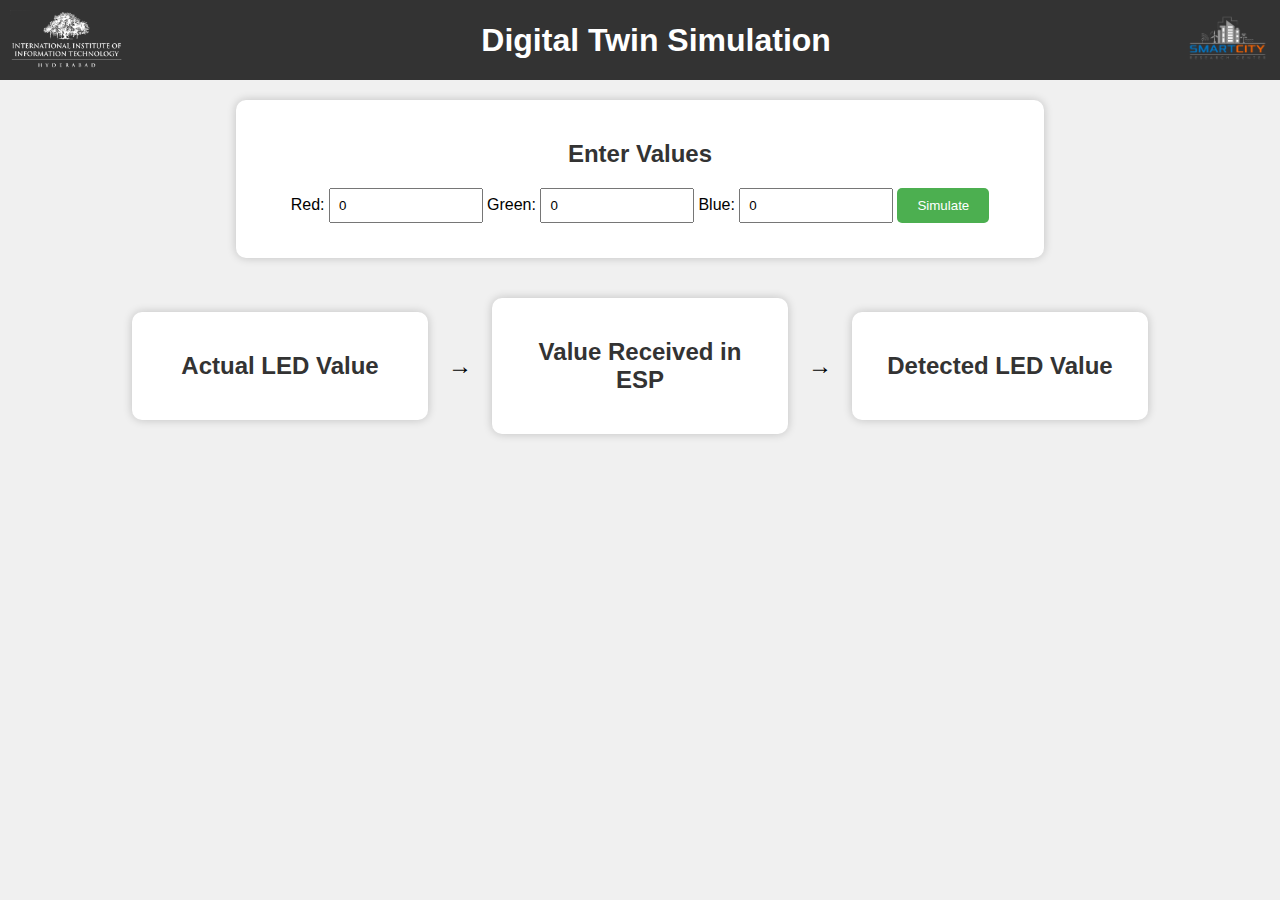
==== simulation.html @ 00a0f80b "Organized and Added Simulation Pages" ====
<!-- index.html -->
<!DOCTYPE html>
<html lang="en">
<head>
  <meta charset="UTF-8">
  <meta name="viewport" content="width=device-width, initial-scale=1.0">
  <title>LED Simulation</title>
  <link rel="stylesheet" href="css/styles.css">
</head>
<body>
  <header>
    <div class="logo-container">
      <img src="iiith.png" alt="Logo 1" id="logo">
      <h1>Digital Twin Simulation</h1>
      <img src="scrc_logo.png" alt="Logo 2" id="logo">
    </div>
  </header>

  <section class="input-section">
    <h2>Enter Values</h2>
    <div>
      <label for="red">Red: </label>
      <input type="number" id="red" min="0" max="255" value="0">

      <label for="green">Green: </label>
      <input type="number" id="green" min="0" max="255" value="0">

      <label for="blue">Blue: </label>
      <input type="number" id="blue" min="0" max="255" value="0">

      <button id="simulateButton">Simulate</button>
    </div>
  </section>

  <section class="led-section">
    <div class="led-box">
      <h2>Actual LED Value</h2>
      <div id="org-container"><!-- The LED SVG will be inserted here dynamically --></div>
    </div>
    <div class="arrow-container">&#8594;</div>
    <div class="led-box">
      <h2>Value Received in ESP</h2>
      <div id="esp-container"><!-- The LED SVG will be inserted here dynamically --></div>
    </div>
    <div class="arrow-container">&#8594;</div>
    <div class="led-box">
      <h2>Detected LED Value</h2>
      <div id="led-container"><!-- The LED SVG will be inserted here dynamically --></div>
    </div>
  </section>

  <script src="js/simulation.js"></script>
</body>
</html>
---- css/styles.css ----
/* styles.css */
body {
    font-family: 'Arial', sans-serif;
    margin: 0;
    padding: 0;
    background-color: #f0f0f0; /* Light gray background */
  }
  
  header {
    background-color: #333; /* Dark background for header */
    color: white;
    padding: 10px;
    text-align: center;
  }
  
  .logo-container {
    display: flex;
    justify-content: space-between;
    align-items: center; /* Center logos vertically */
  }
  
  .logo-container img {
    height: 60px; /* Adjust the height of logos as needed */
  }
  
  h1 {
    margin: 0;
  }
  
  .led-section {
    display: flex;
    justify-content: space-around;
    flex-wrap: wrap;
  }
  
  .led-box {
    width: 30%; /* Adjust the width of LED boxes as needed */
    margin: 20px;
    padding: 20px;
    background-color: #fff; /* White background for LED boxes */
    border-radius: 10px;
    box-shadow: 0 0 10px rgba(0, 0, 0, 0.2);
  }
  
  h2,p {
    text-align: center;
    color: #333; /* Dark text color */
  }
  
  svg {
    width: 100%;
    height: auto;
    max-width: 100%;
  }
  
  /* Additional styles for LED boxes */
  .input-section {
    width: 60%;
    margin: 20px auto;
    padding: 20px;
    background-color: #fff; 
    border-radius: 10px;
    box-shadow: 0 0 10px rgba(0, 0, 0, 0.2);
    text-align: center;
  }
  
  input {
    width: 20%;
    padding: 8px;
    margin-bottom: 15px;
    box-sizing: border-box;
  }
  
  button {
    background-color: #4CAF50; /* Green background color */
    color: white;
    padding: 10px 20px;
    border: none;
    border-radius: 5px;
    cursor: pointer;
  }
  
  button:hover {
    background-color: #45a049; /* Darker green on hover */
  }
  .led-section {
    display: flex;
    justify-content: center;
    align-items: center;
    flex-wrap: wrap;
  }
  
  .led-box {
    width: 20%;
    margin: 20px;
    padding: 20px;
    background-color: #fff; /* White background for LED boxes */
    border-radius: 10px;
    box-shadow: 0 0 10px rgba(0, 0, 0, 0.2);
    text-align: center;
  }
  
  .arrow-container {
    font-size: 24px; /* Adjust arrow size */
    margin: 10px 0; /* Add some space around the arrow */
  }
  
  h2,
  p {
    text-align: center;
    color: #333; /* Dark text color */
  }
  
  svg {
    width: 100%;
    height: auto;
    max-width: 100%;
  }
  
  /* Responsive adjustments */
  @media (max-width: 768px) {
    .led-box {
      width: 20%; /* Full width on smaller screens */
    }
  
    .input-section {
      width: 20%; /* Adjust input section width on smaller screens */
    }
  }
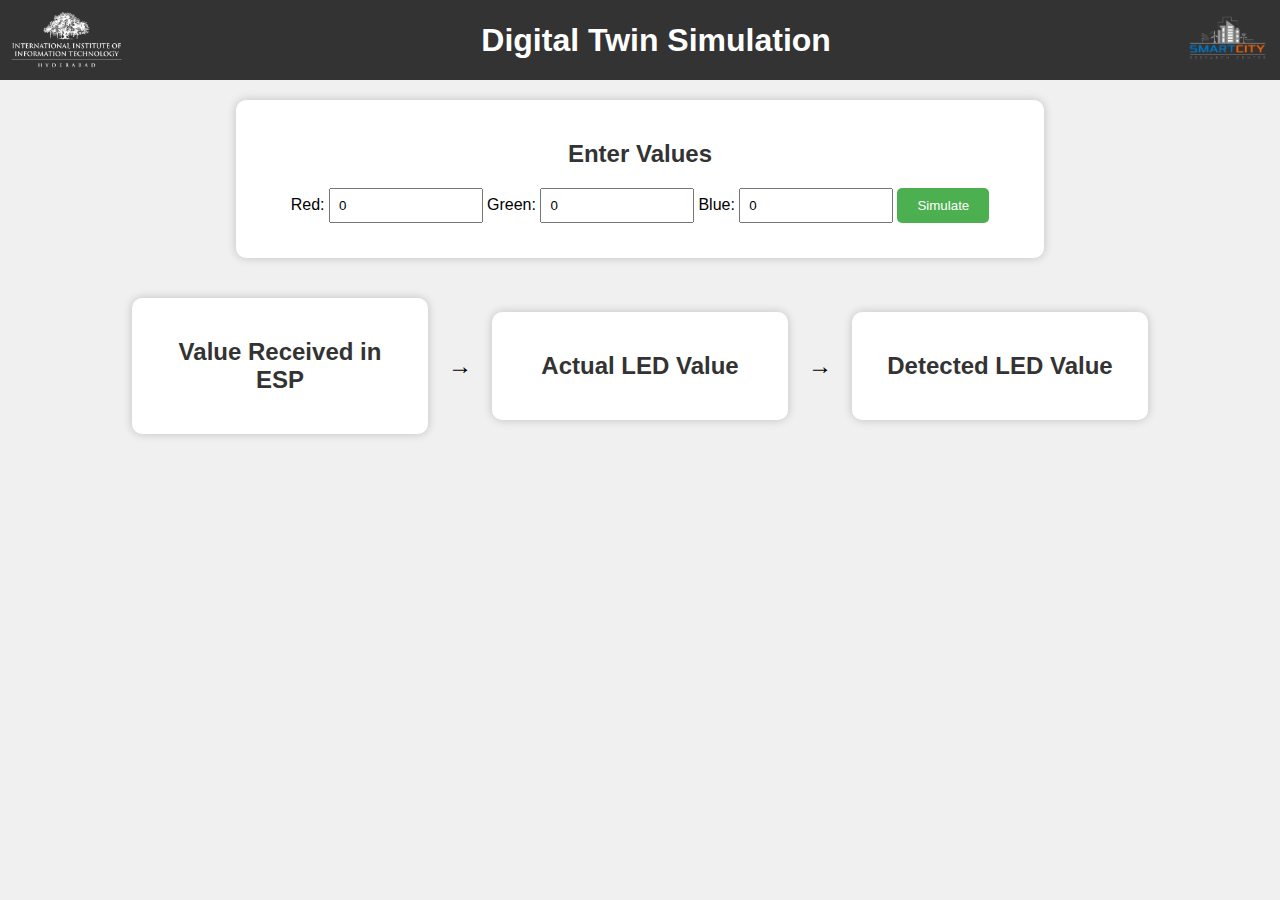
==== commit 4590456f: "Chnaged the Order" ====
--- a/simulation.html
+++ b/simulation.html
@@ -10,9 +10,9 @@
 <body>
   <header>
     <div class="logo-container">
-      <img src="iiith.png" alt="Logo 1" id="logo">
+      <img src="images/iiith.png" alt="Logo 1" id="logo">
       <h1>Digital Twin Simulation</h1>
-      <img src="scrc_logo.png" alt="Logo 2" id="logo">
+      <img src="images/scrc_logo.png" alt="Logo 2" id="logo">
     </div>
   </header>
 
@@ -34,14 +34,17 @@
 
   <section class="led-section">
     <div class="led-box">
+      <h2>Value Received in ESP</h2>
+      <div id="esp-container"><!-- The LED SVG will be inserted here dynamically --></div>
+    </div>
+    <div class="arrow-container">&#8594;</div>
+
+    <div class="led-box">
       <h2>Actual LED Value</h2>
       <div id="org-container"><!-- The LED SVG will be inserted here dynamically --></div>
     </div>
-    <div class="arrow-container">&#8594;</div>
-    <div class="led-box">
-      <h2>Value Received in ESP</h2>
-      <div id="esp-container"><!-- The LED SVG will be inserted here dynamically --></div>
-    </div>
+   
+
     <div class="arrow-container">&#8594;</div>
     <div class="led-box">
       <h2>Detected LED Value</h2>
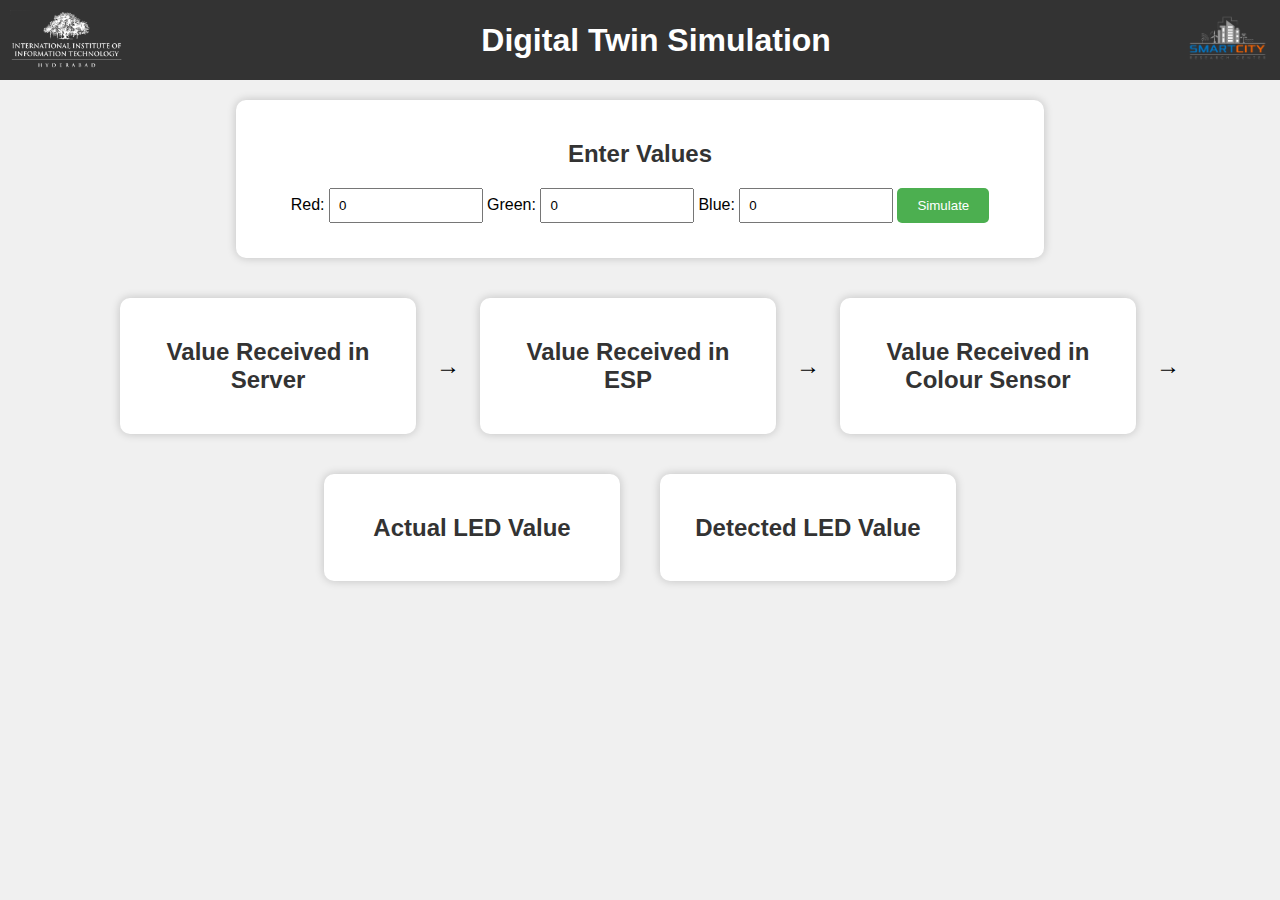
==== commit a6180091: "modified simulation.html and simulation.js" ====
--- a/simulation.html
+++ b/simulation.html
@@ -34,10 +34,21 @@
 
   <section class="led-section">
     <div class="led-box">
+      <h2>Value Received in Server</h2>
+      <div id="server-container"><!-- The LED SVG will be inserted here dynamically --></div>
+    </div>
+    <div class="arrow-container">&#8594;</div>
+    <div class="led-box">
       <h2>Value Received in ESP</h2>
       <div id="esp-container"><!-- The LED SVG will be inserted here dynamically --></div>
     </div>
     <div class="arrow-container">&#8594;</div>
+
+    <div class="led-box">
+      <h2>Value Received in Colour Sensor</h2>
+      <div id="cs-container"><!-- The LED SVG will be inserted here dynamically --></div>
+    </div>
+    <div class="arrow-container">&#8594;</div>    
 
     <div class="led-box">
       <h2>Actual LED Value</h2>
@@ -45,7 +56,7 @@
     </div>
    
 
-    <div class="arrow-container">&#8594;</div>
+    <!-- <div class="arrow-container">&#8594;</div> -->
     <div class="led-box">
       <h2>Detected LED Value</h2>
       <div id="led-container"><!-- The LED SVG will be inserted here dynamically --></div>
